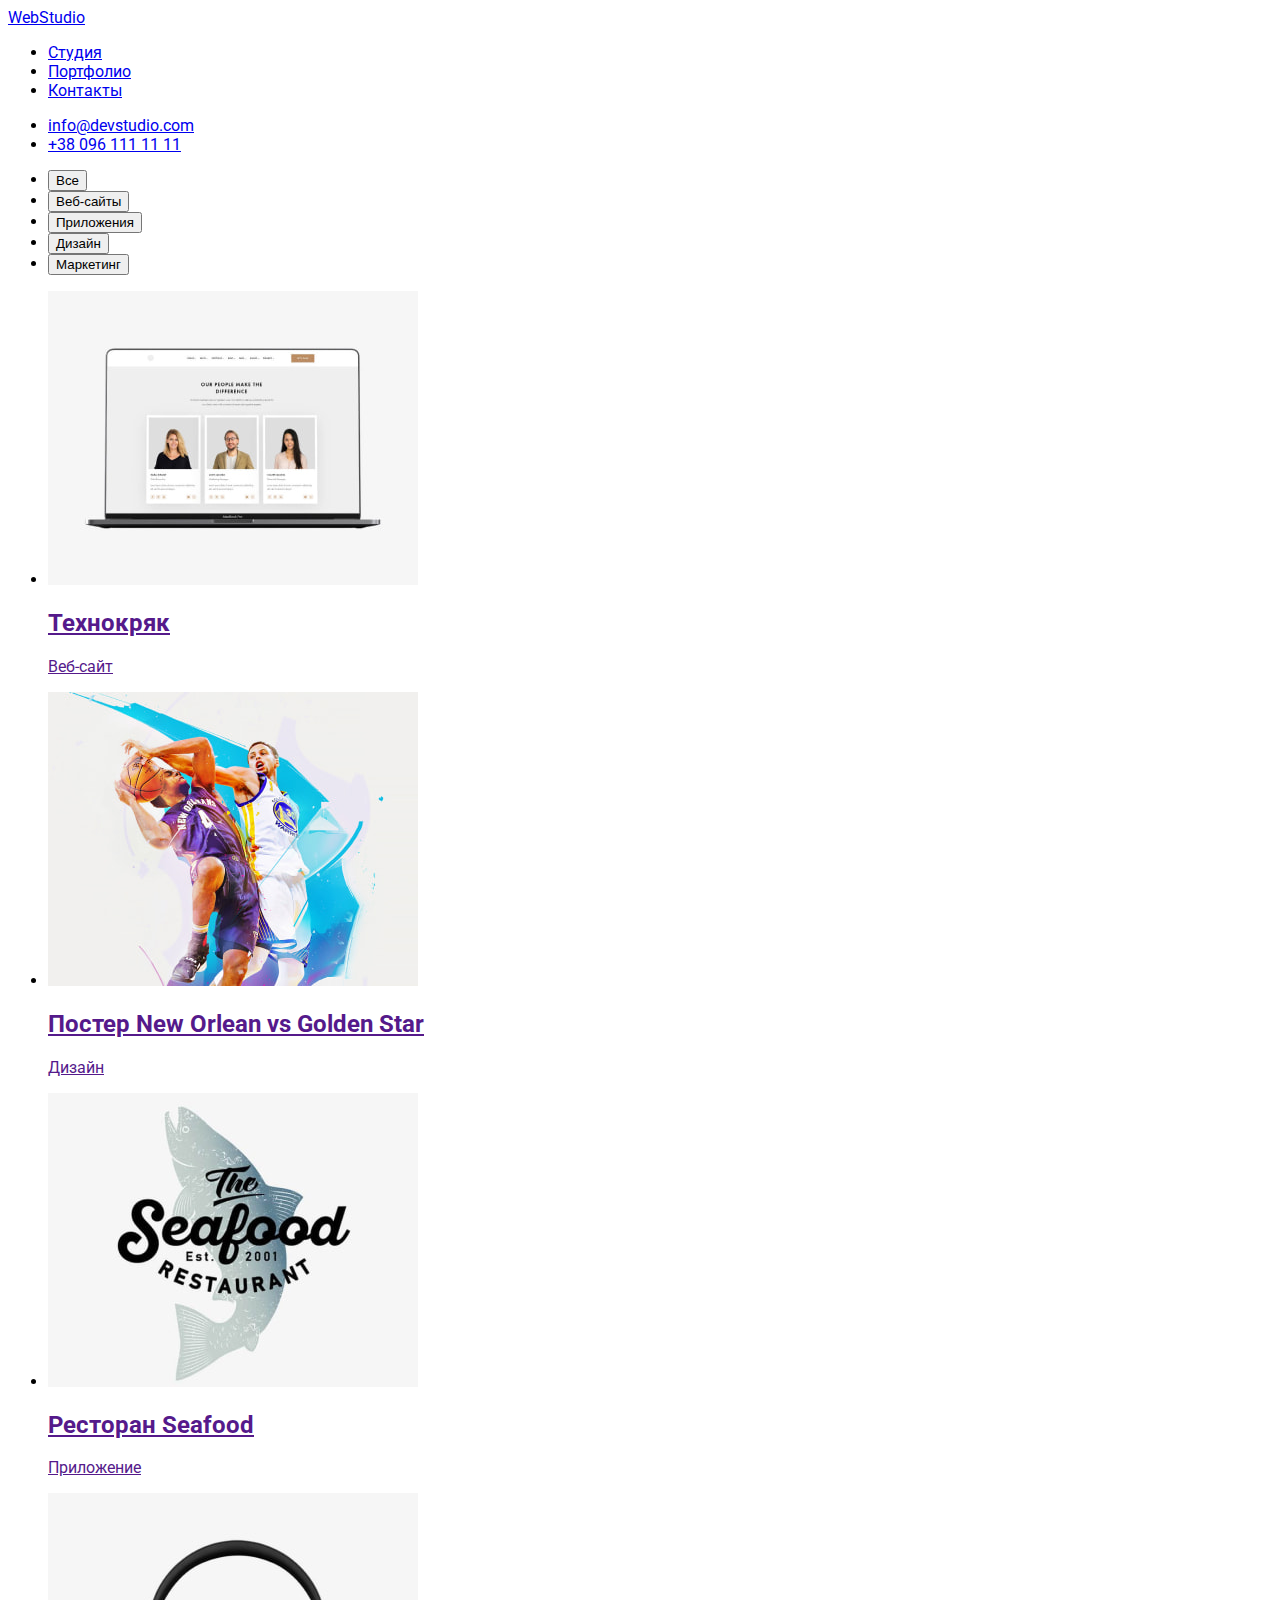
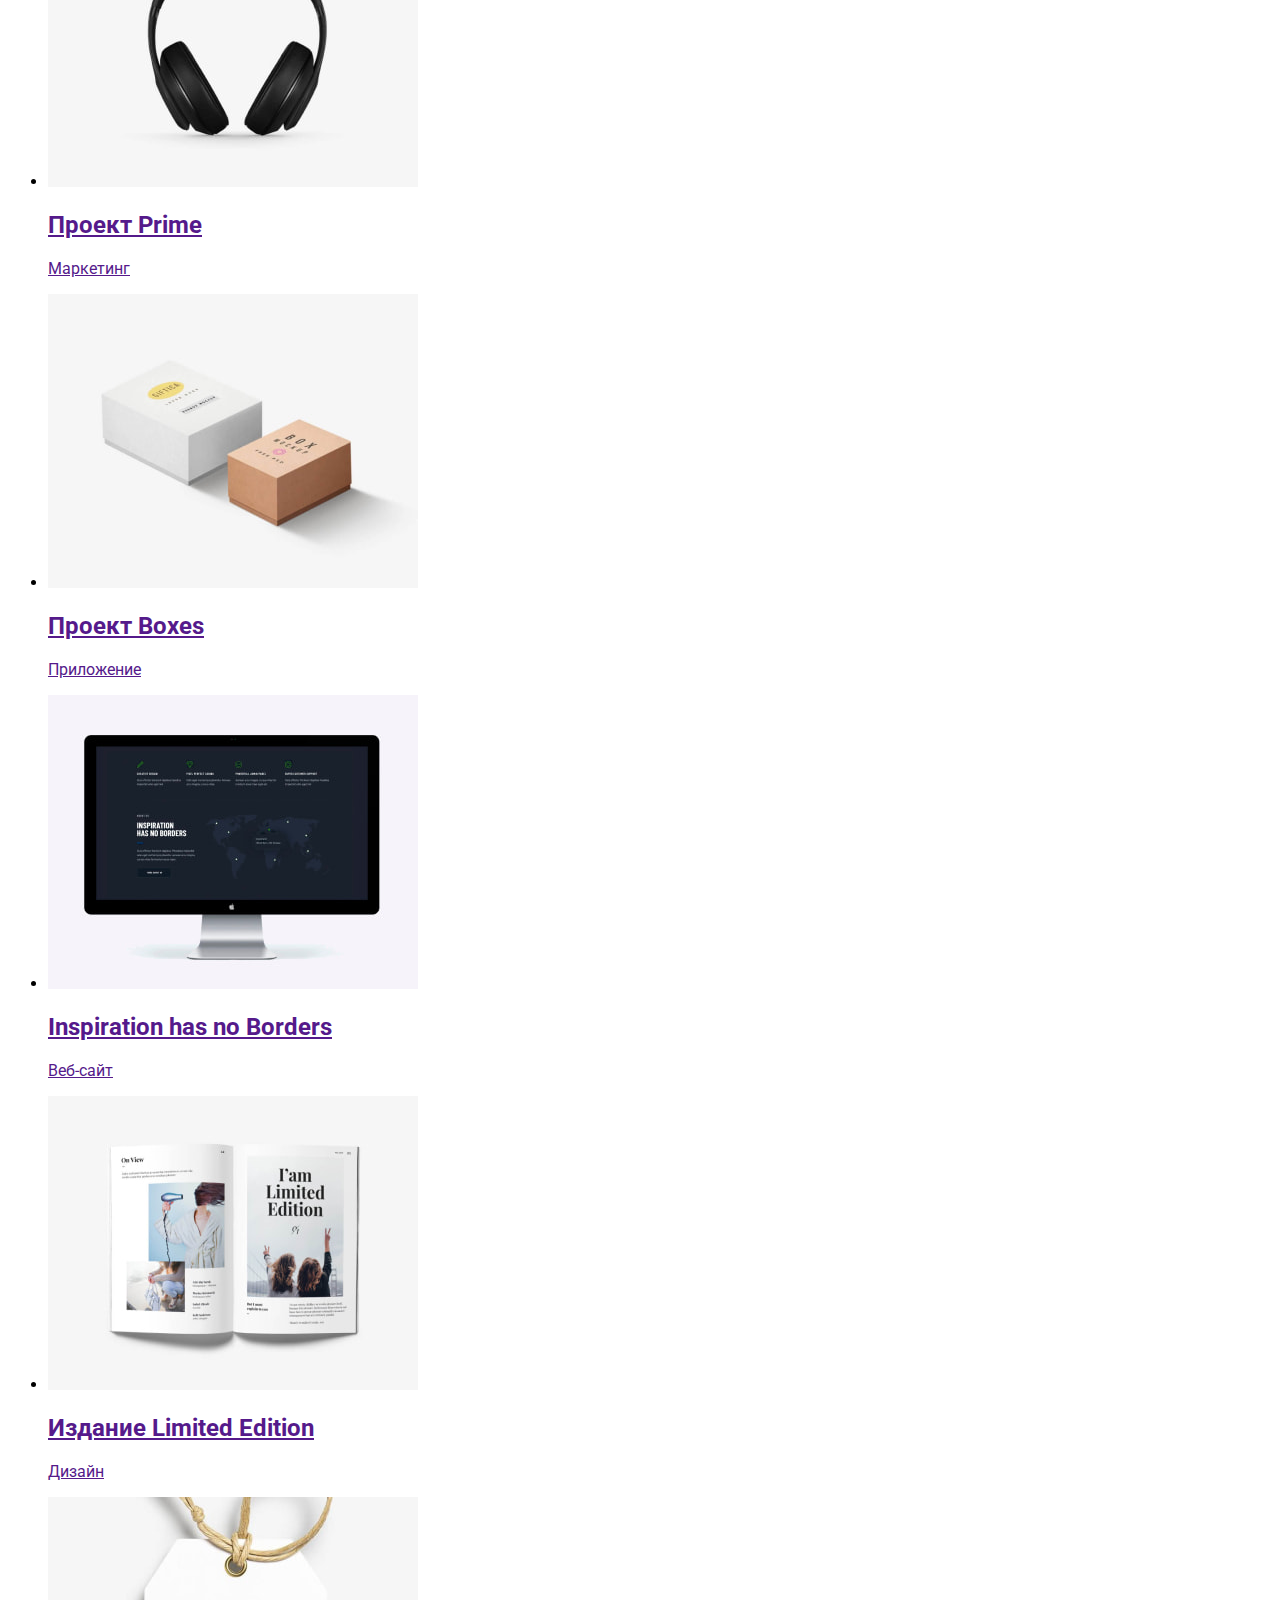
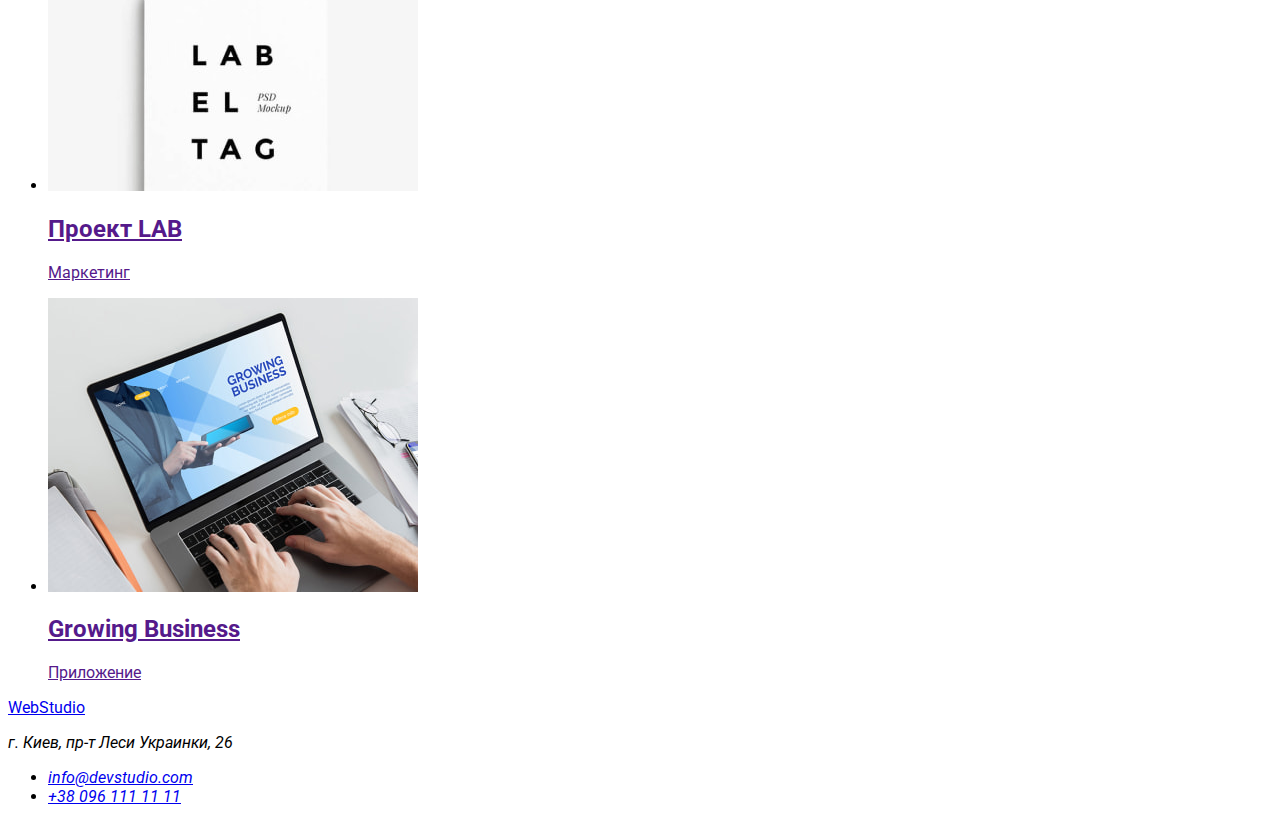
==== portfolio.html @ cda395ca "Add portfolio" ====
<!DOCTYPE html>
<html lang="ru">
    <head>
        <meta charset="UTF-8" />
        <meta http-equiv="X-UA-Compatible" content="IE=edge" />
        <meta name="viewport" content="width=device-width, initial-scale=1.0" />
        <title>Портфолио</title>
        <link rel="stylesheet" href="./css/styles.css" />
        <link rel="preconnect" href="https://fonts.googleapis.com" />
        <link rel="preconnect" href="https://fonts.gstatic.com" crossorigin />
        <link
            href="https://fonts.googleapis.com/css2?family=Raleway:wght@700&family=Roboto:wght@400;500;700;900&display=swap"
            rel="stylesheet"
        />
    </head>
    <body>
        <header>
            <nav>
                <a href="./index.html" lang="en">WebStudio</a>
                <ul>
                    <li><a href="./index.html">Студия</a></li>
                    <li><a href="./portfolio.html">Портфолио</a></li>
                    <li><a href="#">Контакты</a></li>
                </ul>
            </nav>
            <ul>
                <li><a href="mailto:info@devstudio.com">info@devstudio.com</a></li>
                <li><a href="tel:+380961111111">+38 096 111 11 11</a></li>
            </ul>
        </header>
        <main>
            <section>
                <h1 hidden>Портфолио</h1>
                <ul>
                    <li><button type="button">Все</button></li>
                    <li><button type="button">Веб-сайты</button></li>
                    <li><button type="button">Приложения</button></li>
                    <li><button type="button">Дизайн</button></li>
                    <li><button type="button">Маркетинг</button></li>
                </ul>
                <ul>
                    <li>
                        <a href=""
                            ><img
                                src="./images/portfolio-images/img.jpg"
                                alt="Ноутбук с открытым веб-сайтом"
                                width="370"
                            />
                            <h2>Технокряк</h2>
                            <p>Веб-сайт</p></a
                        >
                    </li>
                    <li>
                        <a href=""
                            ><img
                                src="./images/portfolio-images/img-1.jpg"
                                alt="Два баскетболиста во время игры с мячом"
                                width="370"
                            />
                            <h2>Постер <span lang="en">New Orlean vs Golden Star</span></h2>
                            <p>Дизайн</p></a
                        >
                    </li>
                    <li>
                        <a href=""
                            ><img
                                src="./images/portfolio-images/img-2.jpg"
                                alt="Логотип рыба с надписью"
                                width="370"
                            />
                            <h2>Ресторан <span lang="en">Seafood</span></h2>
                            <p>Приложение</p></a
                        >
                    </li>
                    <li>
                        <a href=""
                            ><img
                                src="./images/portfolio-images/img-3.jpg"
                                alt="Накладные чёрные наушники"
                                width="370"
                            />
                            <h2>Проект <span lang="en">Prime</span></h2>
                            <p>Маркетинг</p></a
                        >
                    </li>
                    <li>
                        <a href=""
                            ><img
                                src="./images/portfolio-images/img-4.jpg"
                                alt="Две коробки"
                                width="370"
                            />
                            <h2>Проект <span lang="en">Boxes</span></h2>
                            <p>Приложение</p></a
                        >
                    </li>
                    <li>
                        <a href=""
                            ><img
                                src="./images/portfolio-images/img-5.jpg"
                                alt="Моноблок"
                                width="370"
                            />
                            <h2 lang="en">Inspiration has no Borders</h2>
                            <p>Веб-сайт</p></a
                        >
                    </li>
                    <li>
                        <a href=""
                            ><img
                                src="./images/portfolio-images/img-6.jpg"
                                alt="Открытый журнал"
                                width="370"
                            />
                            <h2>Издание <span lang="en">Limited Edition</span></h2>
                            <p>Дизайн</p></a
                        >
                    </li>
                    <li>
                        <a href=""
                            ><img
                                src="./images/portfolio-images/img-7.jpg"
                                alt="Белый ярлык"
                                width="370"
                            />
                            <h2>Проект LAB</h2>
                            <p>Маркетинг</p></a
                        >
                    </li>
                    <li>
                        <a href=""
                            ><img
                                src="./images/portfolio-images/img-8.jpg"
                                alt="Мужские руки за ноутбуком"
                                width="370"
                            />
                            <h2 lang="en">Growing Business</h2>
                            <p>Приложение</p></a
                        >
                    </li>
                </ul>
            </section>
        </main>
        <footer>
            <a href="./index.html" lang="en">WebStudio</a>
            <address>
                <p>г. Киев, пр-т Леси Украинки, 26</p>
                <ul>
                    <li><a href="mailto:info@devstudio.com">info@devstudio.com</a></li>
                    <li><a href="tel:+380961111111">+38 096 111 11 11</a></li>
                </ul>
            </address>
        </footer>
    </body>
</html>
---- css/styles.css ----
body {
    font-family: 'Raleway', sans-serif;
    font-family: 'Roboto', sans-serif;
}
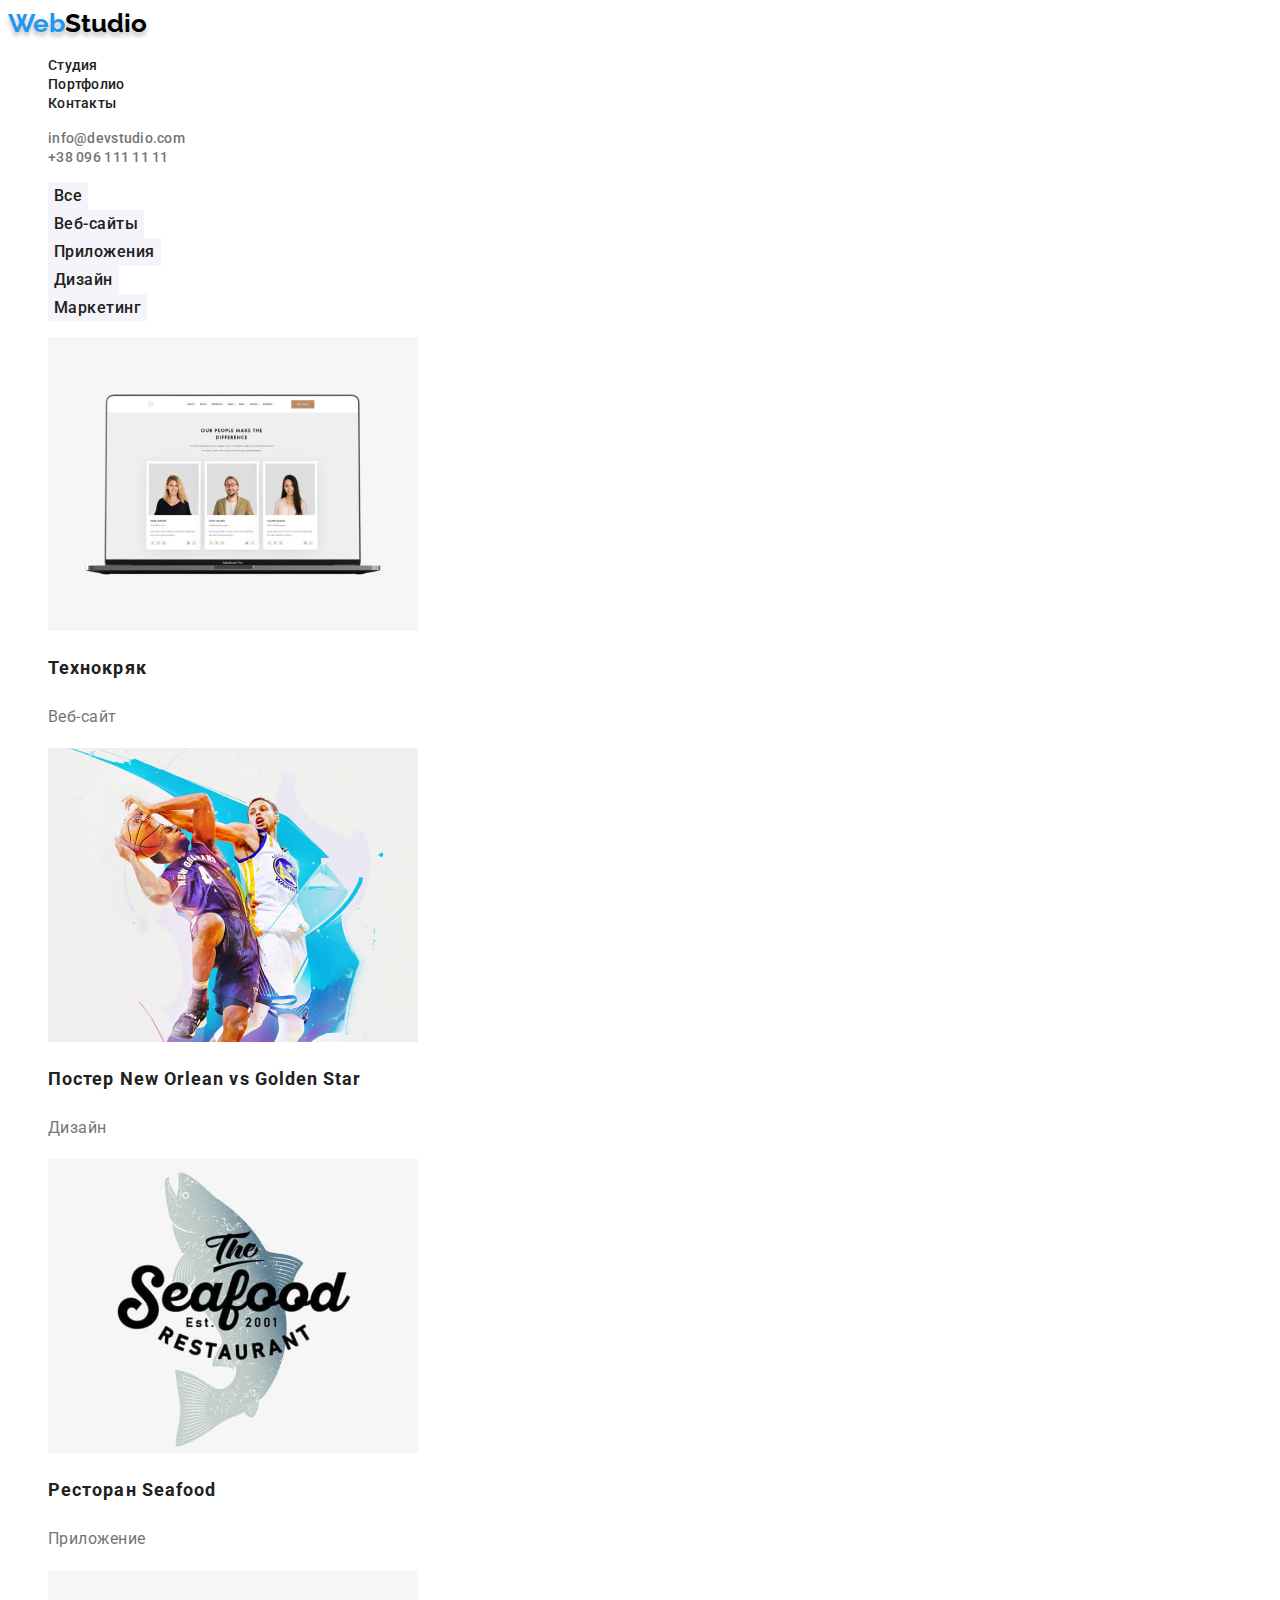
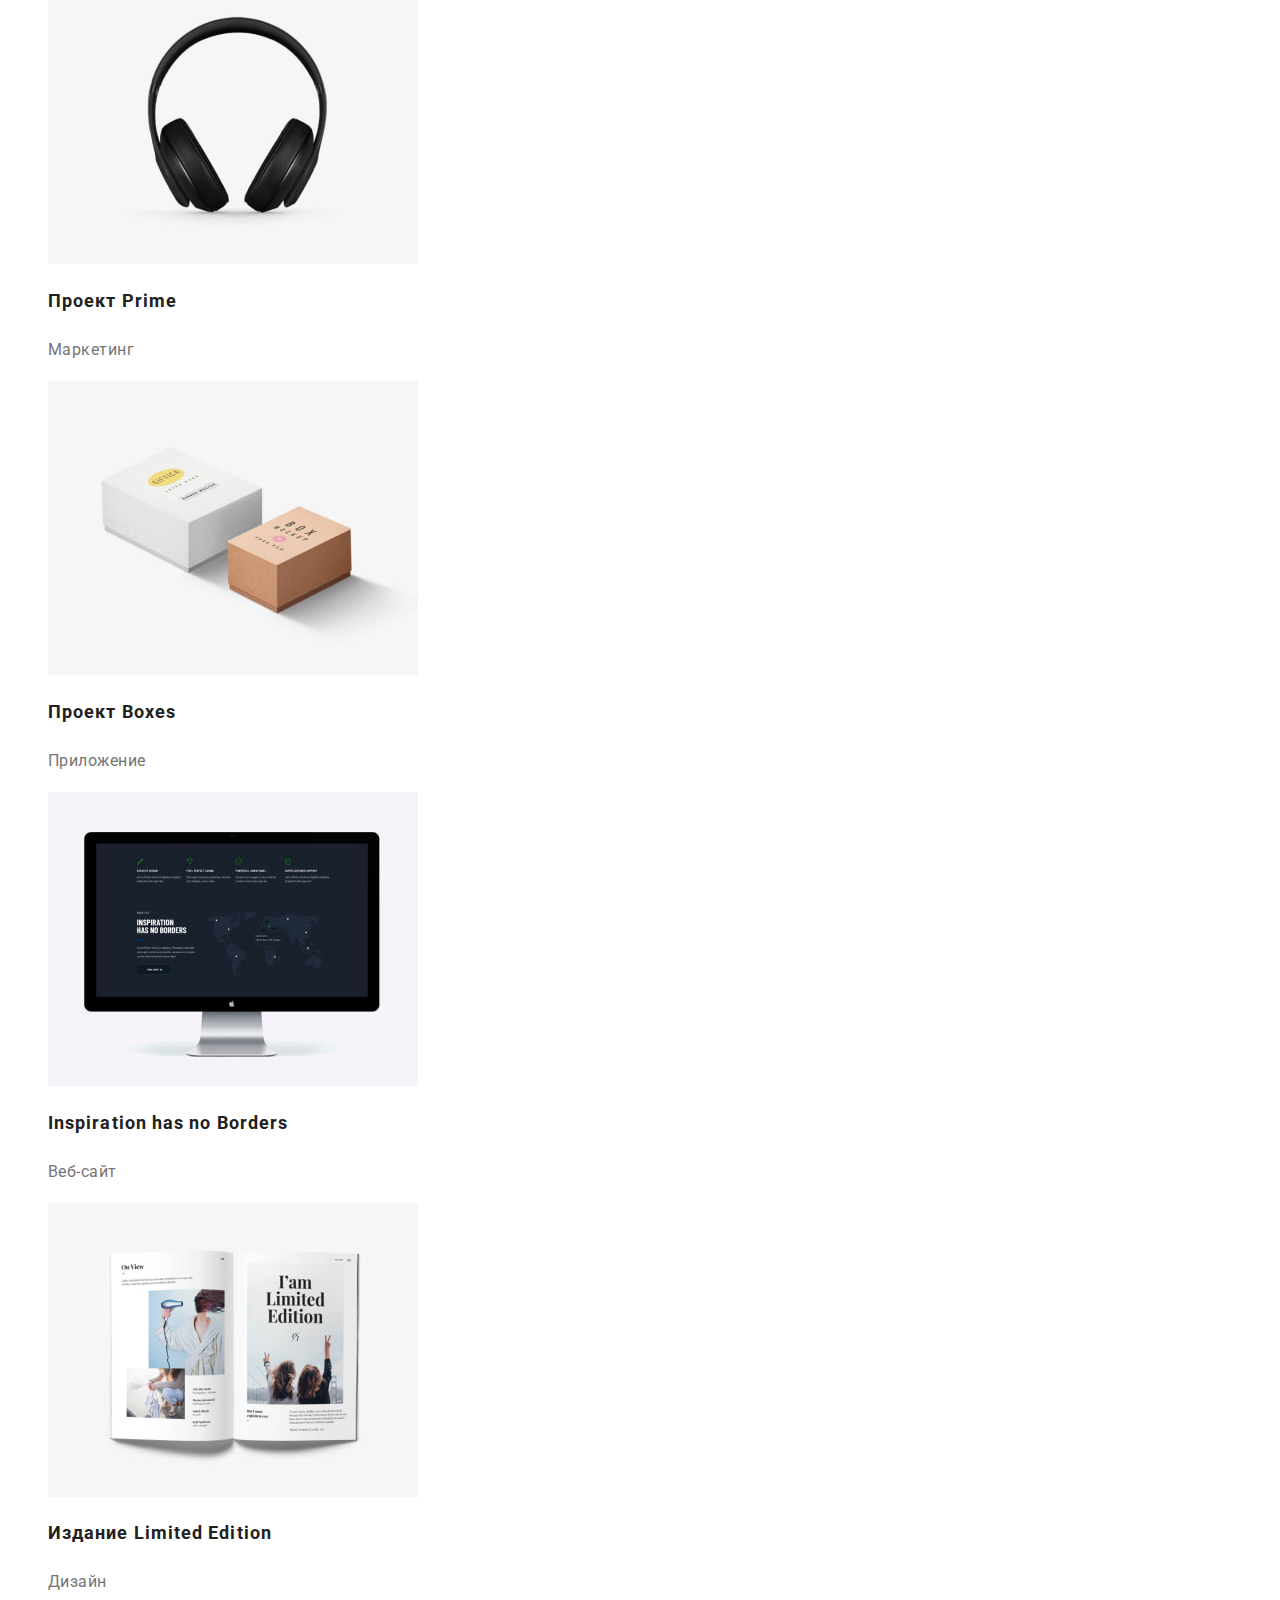
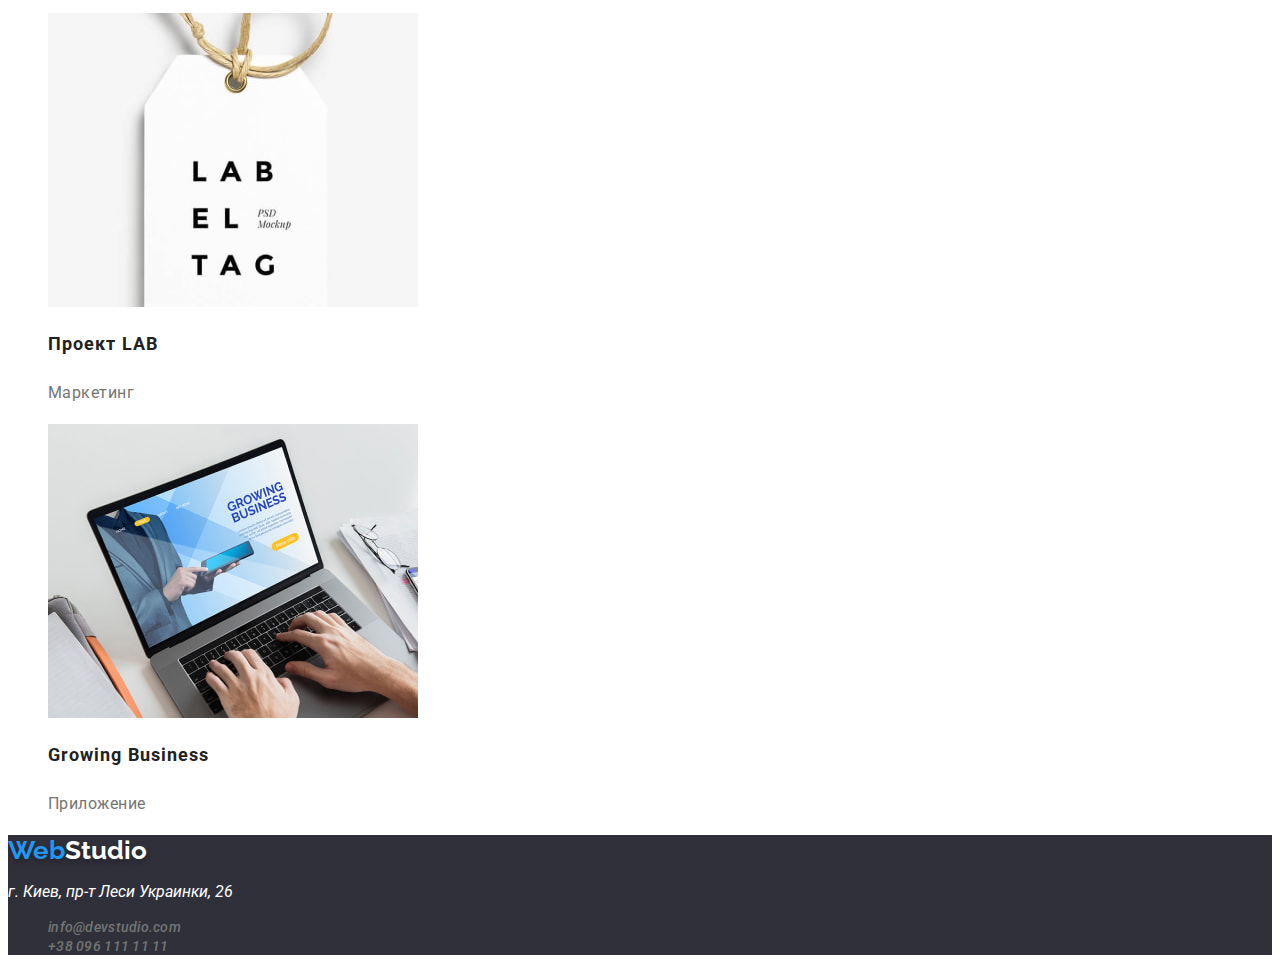
==== commit 612358a9: "Add css" ====
--- a/portfolio.html
+++ b/portfolio.html
@@ -16,27 +16,33 @@
     <body>
         <header>
             <nav>
-                <a href="./index.html" lang="en">WebStudio</a>
+                <a class="logo" href="./index.html" lang="en"
+                    ><span class="accent">Web</span>Studio</a
+                >
                 <ul>
-                    <li><a href="./index.html">Студия</a></li>
-                    <li><a href="./portfolio.html">Портфолио</a></li>
-                    <li><a href="#">Контакты</a></li>
+                    <li><a class="link" href="./index.html">Студия</a></li>
+                    <li><a class="link" href="./portfolio.html">Портфолио</a></li>
+                    <li><a class="link" href="#">Контакты</a></li>
                 </ul>
             </nav>
             <ul>
-                <li><a href="mailto:info@devstudio.com">info@devstudio.com</a></li>
-                <li><a href="tel:+380961111111">+38 096 111 11 11</a></li>
+                <li>
+                    <a class="link link-color" href="mailto:info@devstudio.com"
+                        >info@devstudio.com</a
+                    >
+                </li>
+                <li><a class="link link-color" href="tel:+380961111111">+38 096 111 11 11</a></li>
             </ul>
         </header>
         <main>
             <section>
                 <h1 hidden>Портфолио</h1>
                 <ul>
-                    <li><button type="button">Все</button></li>
-                    <li><button type="button">Веб-сайты</button></li>
-                    <li><button type="button">Приложения</button></li>
-                    <li><button type="button">Дизайн</button></li>
-                    <li><button type="button">Маркетинг</button></li>
+                    <li><button class="btn-portfolio" type="button">Все</button></li>
+                    <li><button class="btn-portfolio" type="button">Веб-сайты</button></li>
+                    <li><button class="btn-portfolio" type="button">Приложения</button></li>
+                    <li><button class="btn-portfolio" type="button">Дизайн</button></li>
+                    <li><button class="btn-portfolio" type="button">Маркетинг</button></li>
                 </ul>
                 <ul>
                     <li>
@@ -46,8 +52,8 @@
                                 alt="Ноутбук с открытым веб-сайтом"
                                 width="370"
                             />
-                            <h2>Технокряк</h2>
-                            <p>Веб-сайт</p></a
+                            <h2 class="title-portfolio">Технокряк</h2>
+                            <p class="works-type">Веб-сайт</p></a
                         >
                     </li>
                     <li>
@@ -57,8 +63,10 @@
                                 alt="Два баскетболиста во время игры с мячом"
                                 width="370"
                             />
-                            <h2>Постер <span lang="en">New Orlean vs Golden Star</span></h2>
-                            <p>Дизайн</p></a
+                            <h2 class="title-portfolio">
+                                Постер <span lang="en">New Orlean vs Golden Star</span>
+                            </h2>
+                            <p class="works-type">Дизайн</p></a
                         >
                     </li>
                     <li>
@@ -68,8 +76,8 @@
                                 alt="Логотип рыба с надписью"
                                 width="370"
                             />
-                            <h2>Ресторан <span lang="en">Seafood</span></h2>
-                            <p>Приложение</p></a
+                            <h2 class="title-portfolio">Ресторан <span lang="en">Seafood</span></h2>
+                            <p class="works-type">Приложение</p></a
                         >
                     </li>
                     <li>
@@ -79,8 +87,8 @@
                                 alt="Накладные чёрные наушники"
                                 width="370"
                             />
-                            <h2>Проект <span lang="en">Prime</span></h2>
-                            <p>Маркетинг</p></a
+                            <h2 class="title-portfolio">Проект <span lang="en">Prime</span></h2>
+                            <p class="works-type">Маркетинг</p></a
                         >
                     </li>
                     <li>
@@ -90,8 +98,8 @@
                                 alt="Две коробки"
                                 width="370"
                             />
-                            <h2>Проект <span lang="en">Boxes</span></h2>
-                            <p>Приложение</p></a
+                            <h2 class="title-portfolio">Проект <span lang="en">Boxes</span></h2>
+                            <p class="works-type">Приложение</p></a
                         >
                     </li>
                     <li>
@@ -101,8 +109,8 @@
                                 alt="Моноблок"
                                 width="370"
                             />
-                            <h2 lang="en">Inspiration has no Borders</h2>
-                            <p>Веб-сайт</p></a
+                            <h2 class="title-portfolio" lang="en">Inspiration has no Borders</h2>
+                            <p class="works-type">Веб-сайт</p></a
                         >
                     </li>
                     <li>
@@ -112,8 +120,10 @@
                                 alt="Открытый журнал"
                                 width="370"
                             />
-                            <h2>Издание <span lang="en">Limited Edition</span></h2>
-                            <p>Дизайн</p></a
+                            <h2 class="title-portfolio">
+                                Издание <span lang="en">Limited Edition</span>
+                            </h2>
+                            <p class="works-type">Дизайн</p></a
                         >
                     </li>
                     <li>
@@ -123,8 +133,8 @@
                                 alt="Белый ярлык"
                                 width="370"
                             />
-                            <h2>Проект LAB</h2>
-                            <p>Маркетинг</p></a
+                            <h2 class="title-portfolio">Проект LAB</h2>
+                            <p class="works-type">Маркетинг</p></a
                         >
                     </li>
                     <li>
@@ -134,20 +144,26 @@
                                 alt="Мужские руки за ноутбуком"
                                 width="370"
                             />
-                            <h2 lang="en">Growing Business</h2>
-                            <p>Приложение</p></a
+                            <h2 class="title-portfolio" lang="en">Growing Business</h2>
+                            <p class="works-type">Приложение</p></a
                         >
                     </li>
                 </ul>
             </section>
         </main>
-        <footer>
-            <a href="./index.html" lang="en">WebStudio</a>
+        <footer class="second-background">
+            <a class="logo logo-footer" href="./index.html" lang="en"
+                ><span class="accent">Web</span>Studio</a
+            >
             <address>
                 <p>г. Киев, пр-т Леси Украинки, 26</p>
                 <ul>
-                    <li><a href="mailto:info@devstudio.com">info@devstudio.com</a></li>
-                    <li><a href="tel:+380961111111">+38 096 111 11 11</a></li>
+                    <li>
+                        <a class="link contacts" href="mailto:info@devstudio.com"
+                            >info@devstudio.com</a
+                        >
+                    </li>
+                    <li><a class="link contacts" href="tel:+380961111111">+38 096 111 11 11</a></li>
                 </ul>
             </address>
         </footer>
--- a/css/styles.css
+++ b/css/styles.css
@@ -1,4 +1,139 @@
+:root {
+    --text-color: #757575;
+    --backround-color: #ffffff;
+    --accent-color: #2196f3;
+    --title-color: #212121;
+    --white-text-color: #ffffff;
+    --btn-portfolio: #f5f4fa;
+}
 body {
     font-family: 'Raleway', sans-serif;
     font-family: 'Roboto', sans-serif;
+    color: var(--text-color);
+    background-color: var(--backround-color);
 }
+ul {
+    list-style: none;
+}
+a {
+    text-decoration: none;
+}
+/* хедер*/
+.logo {
+    font-family: 'Raleway';
+    font-weight: bold;
+    font-size: 26px;
+    line-height: 1.19;
+    color: #000000;
+    text-shadow: 0px 4px 4px rgba(0, 0, 0, 0.25);
+}
+.accent {
+    color: var(--accent-color);
+}
+.link {
+    font-weight: 500;
+    font-size: 14px;
+    line-height: 1.14;
+    letter-spacing: 0.02em;
+    color: var(--title-color);
+}
+.link:hover,
+.link:focus,
+.link:active {
+    color: var(--accent-color);
+}
+.link-color {
+    color: var(--text-color);
+}
+.contacts {
+    color: var(--text-color);
+}
+/* секция герой */
+.second-background {
+    background-color: #2f303a;
+    color: var(--white-text-color);
+}
+.main-title {
+    font-weight: 900;
+    font-size: 44px;
+    line-height: 1.36;
+    text-align: center;
+    letter-spacing: 0.06em;
+    text-transform: uppercase;
+}
+.btn {
+    font-family: Roboto;
+    font-weight: bold;
+    font-size: 16px;
+    line-height: 1.87;
+    text-align: center;
+    letter-spacing: 0.06em;
+    color: var(--white-text-color);
+    background-color: var(--accent-color);
+    cursor: pointer;
+}
+/* секция наши достоинства */
+.title-benefits {
+    font-size: 14px;
+    line-height: 1.14;
+    letter-spacing: 0.03em;
+    text-transform: uppercase;
+    color: var(--title-color);
+}
+.paragraph-benefits {
+    font-size: 14px;
+    line-height: 1.71;
+    letter-spacing: 0.03em;
+}
+/*секция чем мы занимаемся  */
+.title {
+    font-size: 36px;
+    line-height: 1.16;
+    text-align: center;
+    letter-spacing: 0.03em;
+    color: var(--title-color);
+}
+/*секция наша команда  */
+.command-members {
+    font-weight: 500;
+    color: var(--title-color);
+}
+.position {
+    font-size: 16px;
+    line-height: 1.18;
+    letter-spacing: 0.03em;
+}
+/* Подвал */
+.logo-footer {
+    color: var(--white-text-color);
+}
+/* Портфолио  */
+.btn-portfolio {
+    font-family: Roboto;
+    font-weight: 500;
+    font-size: 16px;
+    line-height: 1.62;
+    text-align: center;
+    letter-spacing: 0.03em;
+    color: var(--title-color);
+    background-color: var(--btn-portfolio);
+    cursor: pointer;
+    border: none;
+}
+.btn-portfolio:hover,
+.btn-portfolio:focus {
+    color: var(--white-text-color);
+    background-color: var(--accent-color);
+}
+.title-portfolio {
+    font-size: 18px;
+    line-height: 2;
+    letter-spacing: 0.06em;
+    color: var(--title-color);
+}
+.works-type {
+    font-size: 16px;
+    line-height: 1.87;
+    letter-spacing: 0.03em;
+    color: var(--text-color);
+}
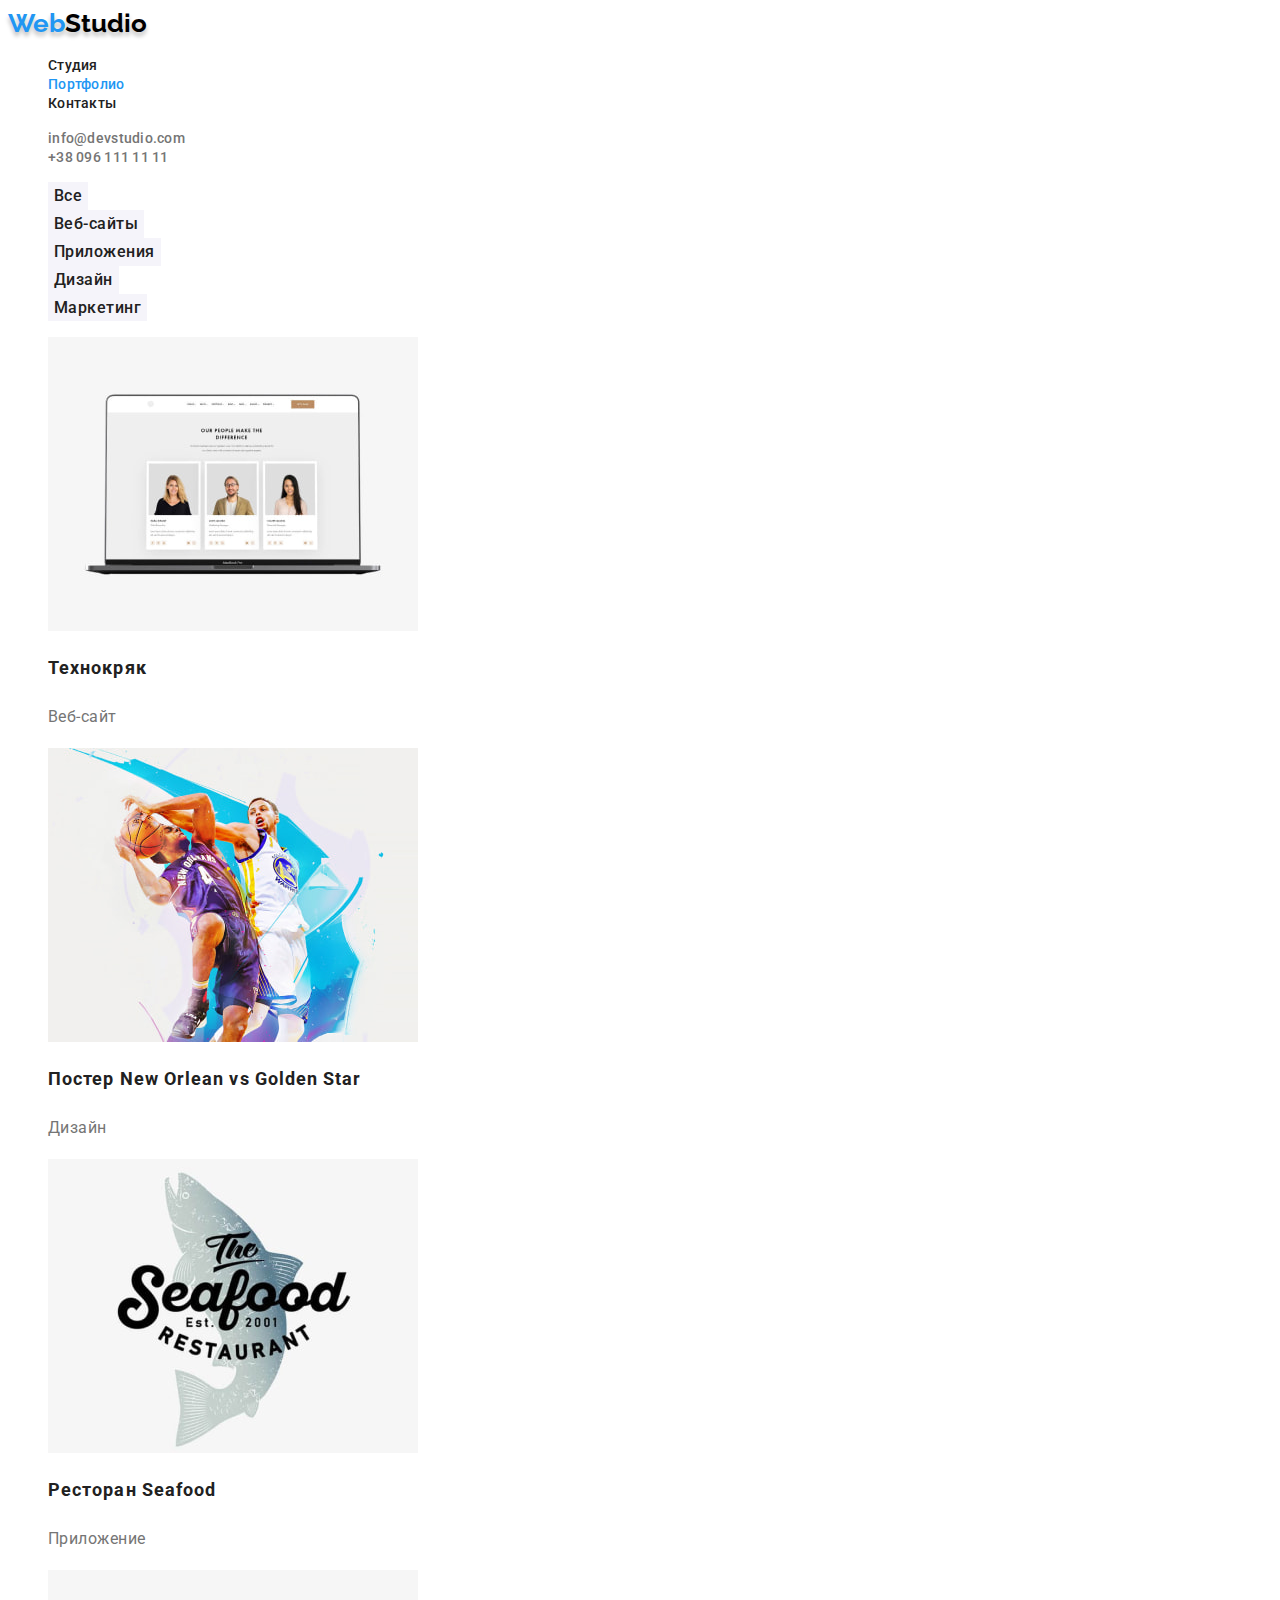
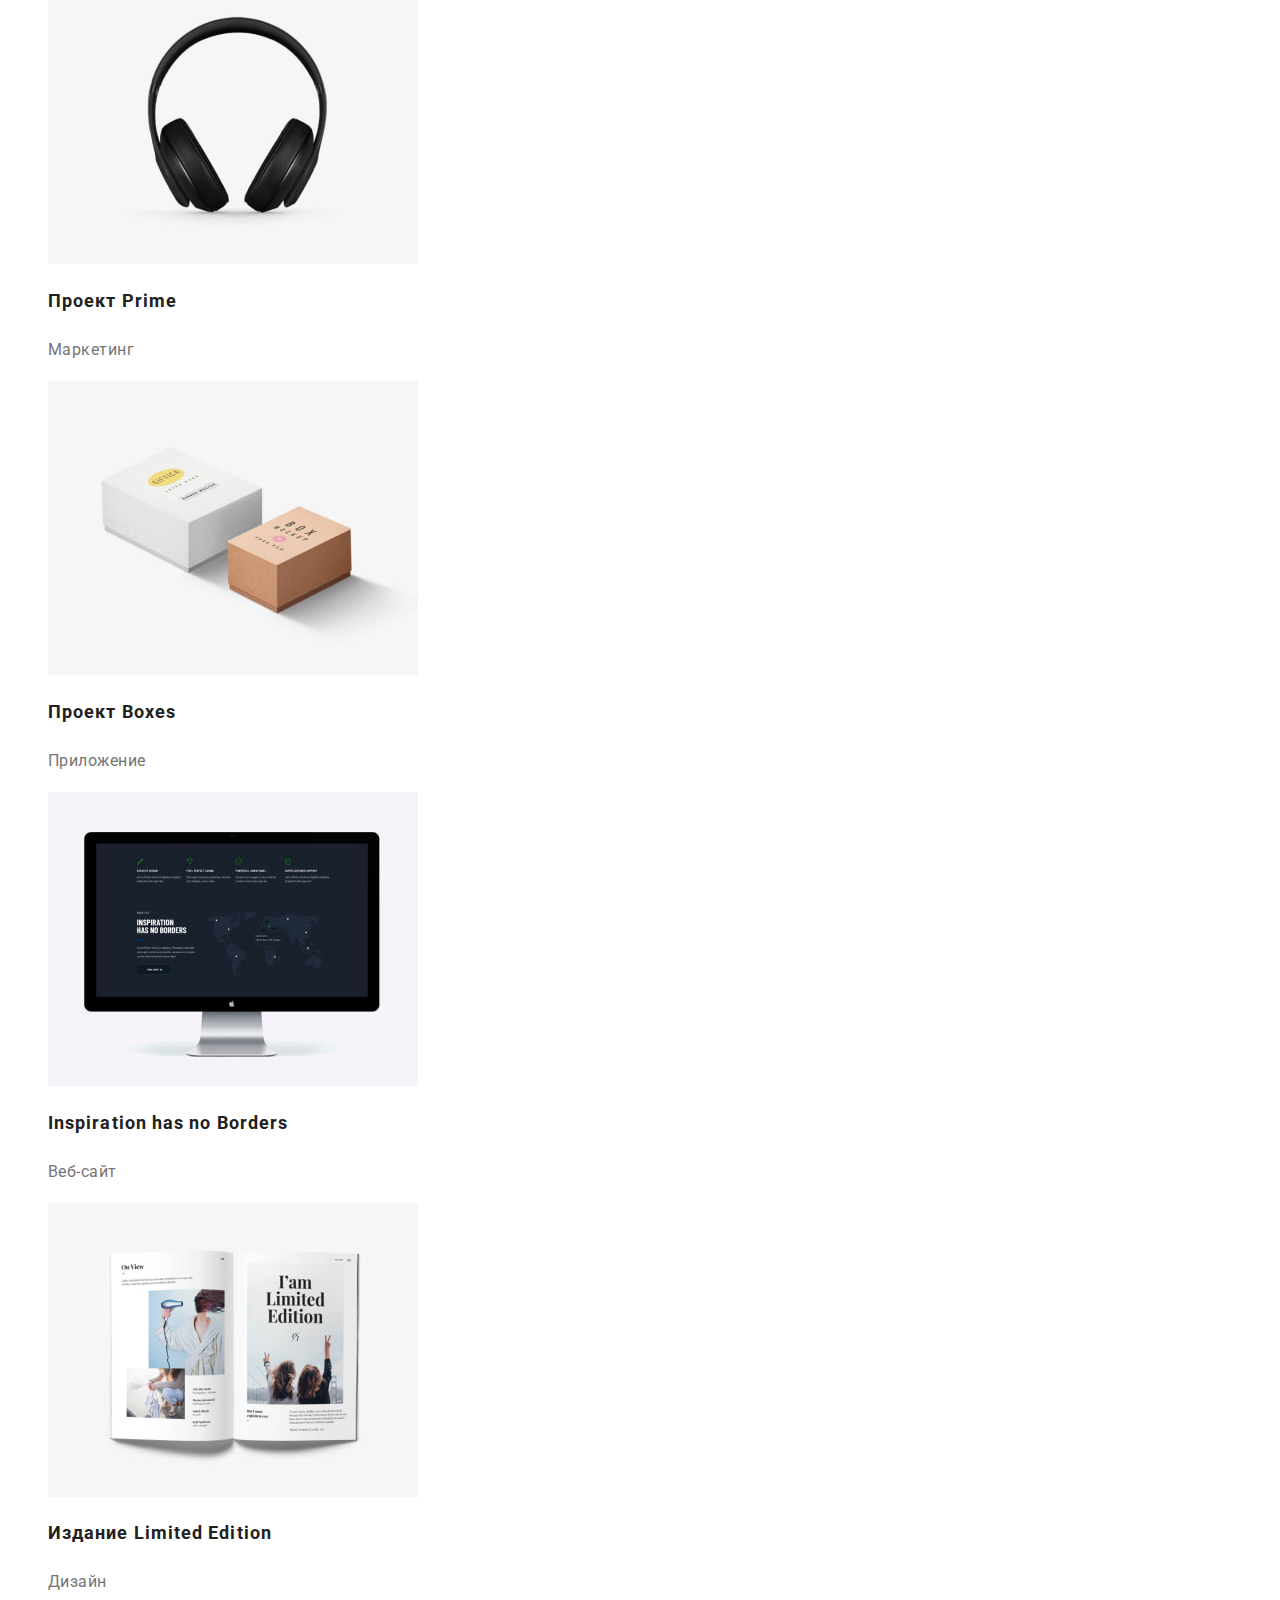
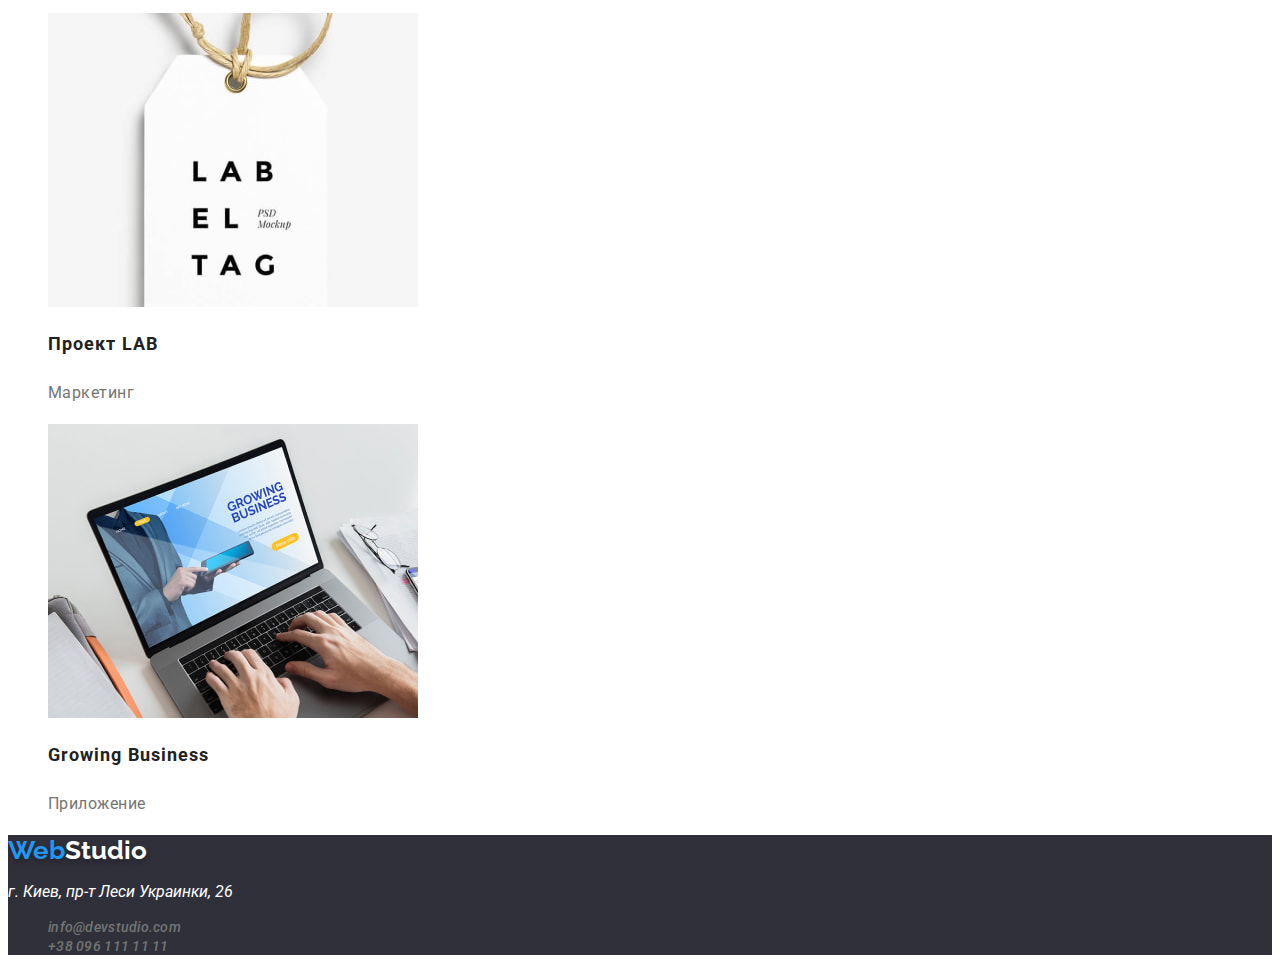
==== commit c8d4f1e5: "add current" ====
--- a/portfolio.html
+++ b/portfolio.html
@@ -21,7 +21,7 @@
                 >
                 <ul>
                     <li><a class="link" href="./index.html">Студия</a></li>
-                    <li><a class="link" href="./portfolio.html">Портфолио</a></li>
+                    <li><a class="link current" href="./portfolio.html">Портфолио</a></li>
                     <li><a class="link" href="#">Контакты</a></li>
                 </ul>
             </nav>
@@ -38,7 +38,7 @@
             <section>
                 <h1 hidden>Портфолио</h1>
                 <ul>
-                    <li><button class="btn-portfolio" type="button">Все</button></li>
+                    <li><button class="btn-portfolio " type="button">Все</button></li>
                     <li><button class="btn-portfolio" type="button">Веб-сайты</button></li>
                     <li><button class="btn-portfolio" type="button">Приложения</button></li>
                     <li><button class="btn-portfolio" type="button">Дизайн</button></li>
--- a/css/styles.css
+++ b/css/styles.css
@@ -42,6 +42,9 @@
 .link:active {
     color: var(--accent-color);
 }
+.current {
+    color: var(--accent-color);
+}
 .link-color {
     color: var(--text-color);
 }
@@ -62,7 +65,7 @@
     text-transform: uppercase;
 }
 .btn {
-    font-family: Roboto;
+    font-family: inherit;
     font-weight: bold;
     font-size: 16px;
     line-height: 1.87;
@@ -109,7 +112,7 @@
 }
 /* Портфолио  */
 .btn-portfolio {
-    font-family: Roboto;
+    font-family: inherit;
     font-weight: 500;
     font-size: 16px;
     line-height: 1.62;
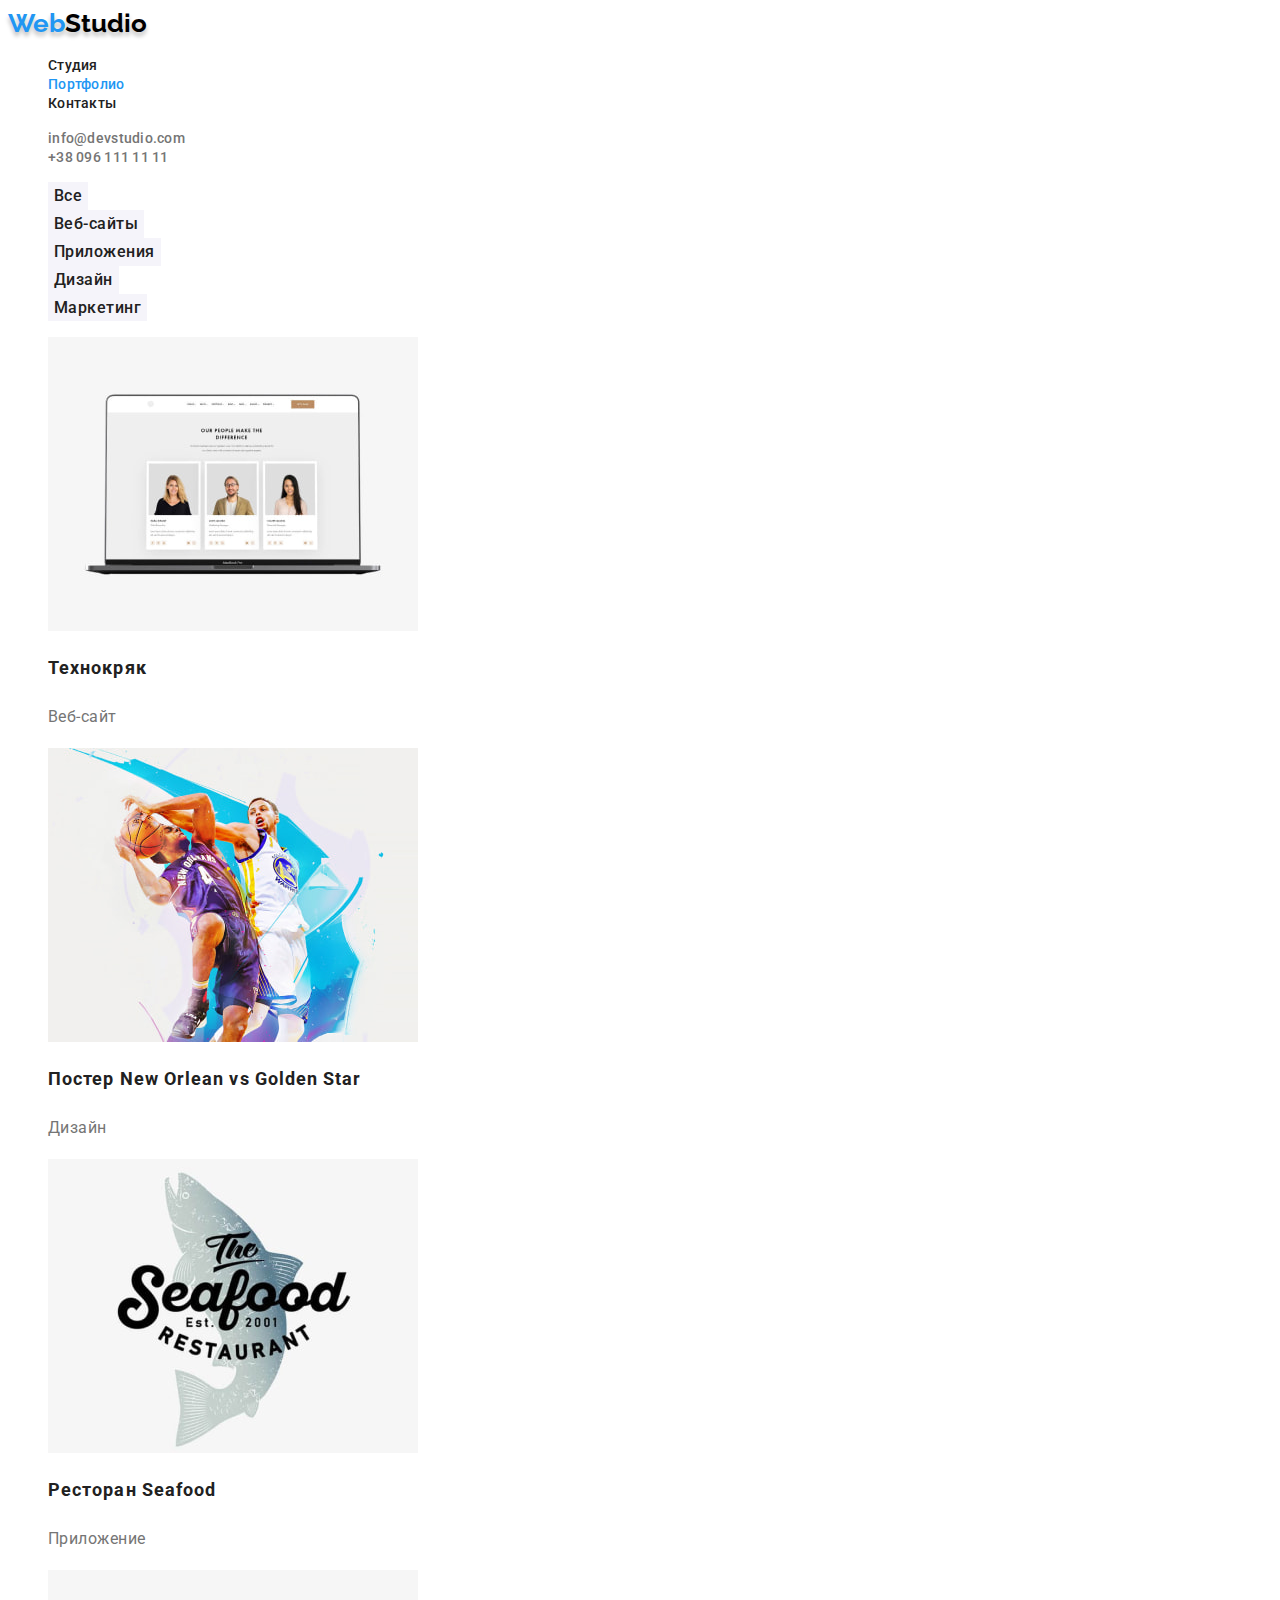
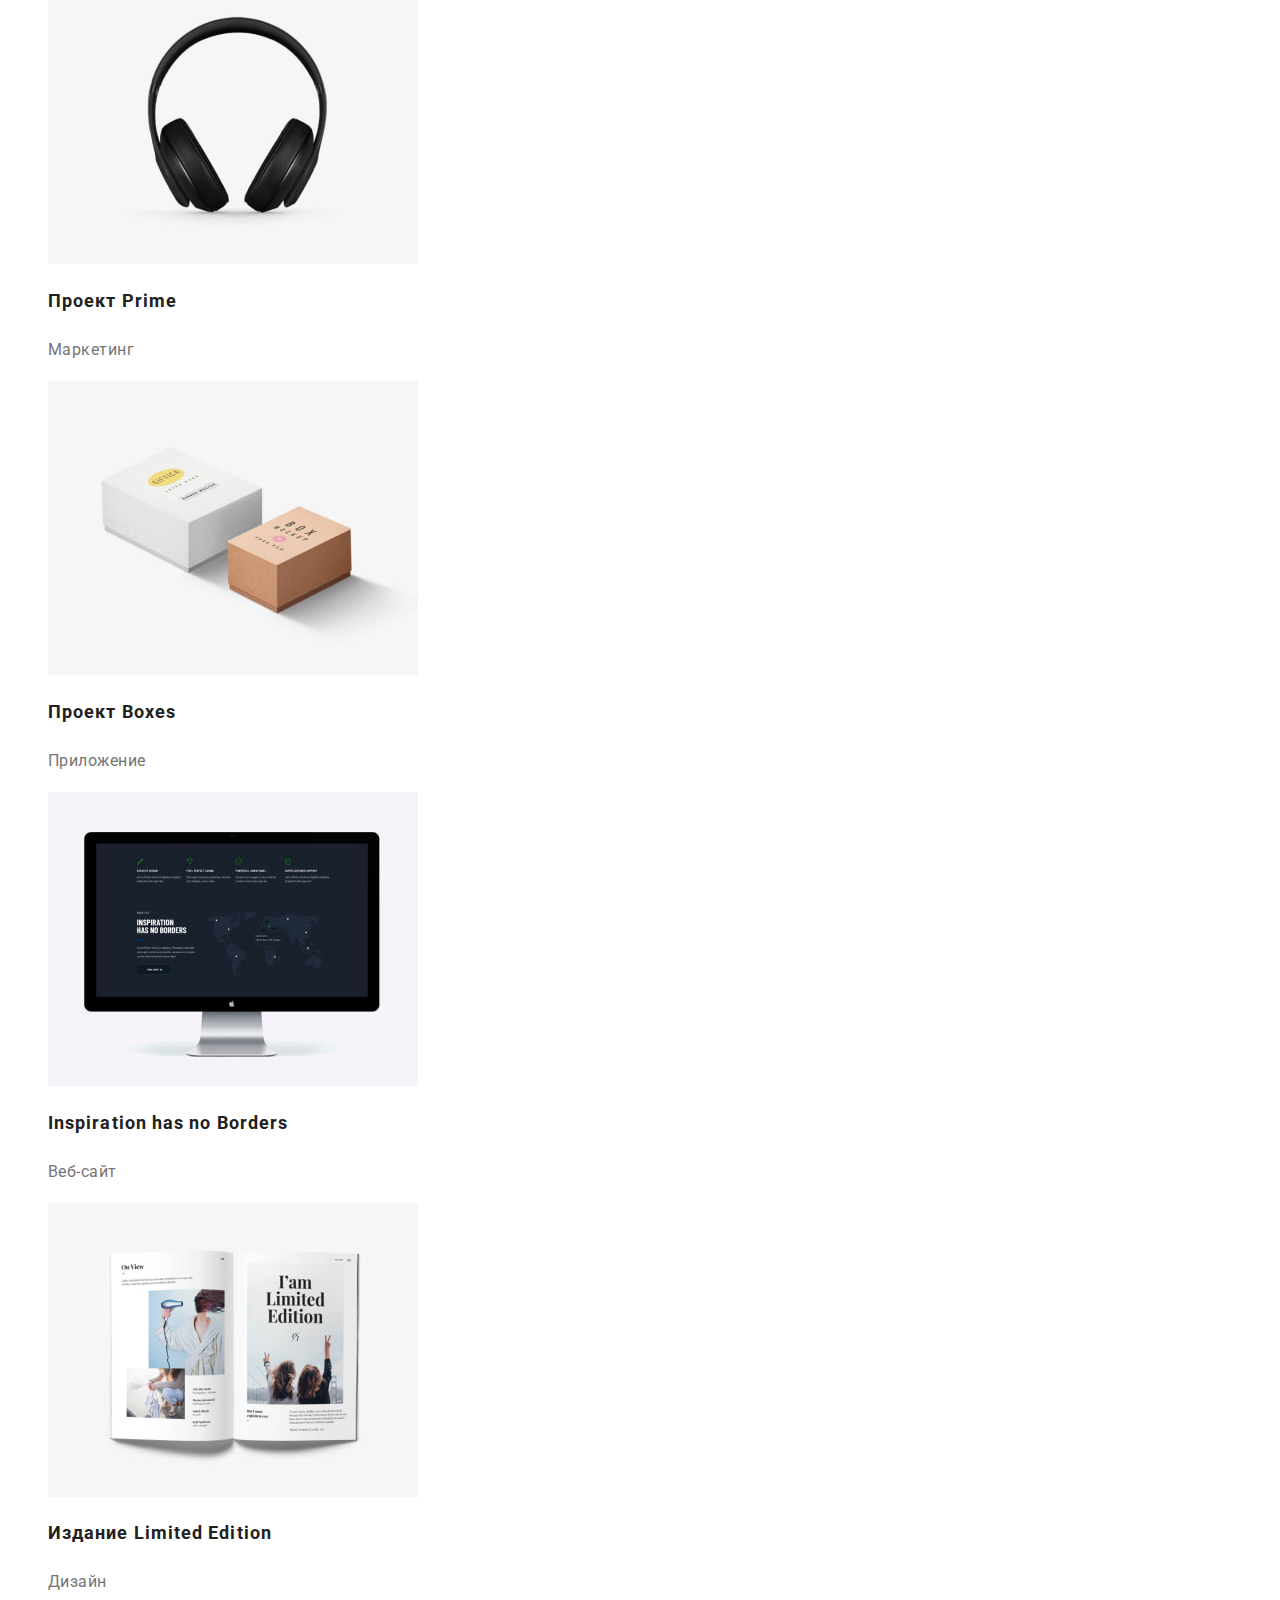
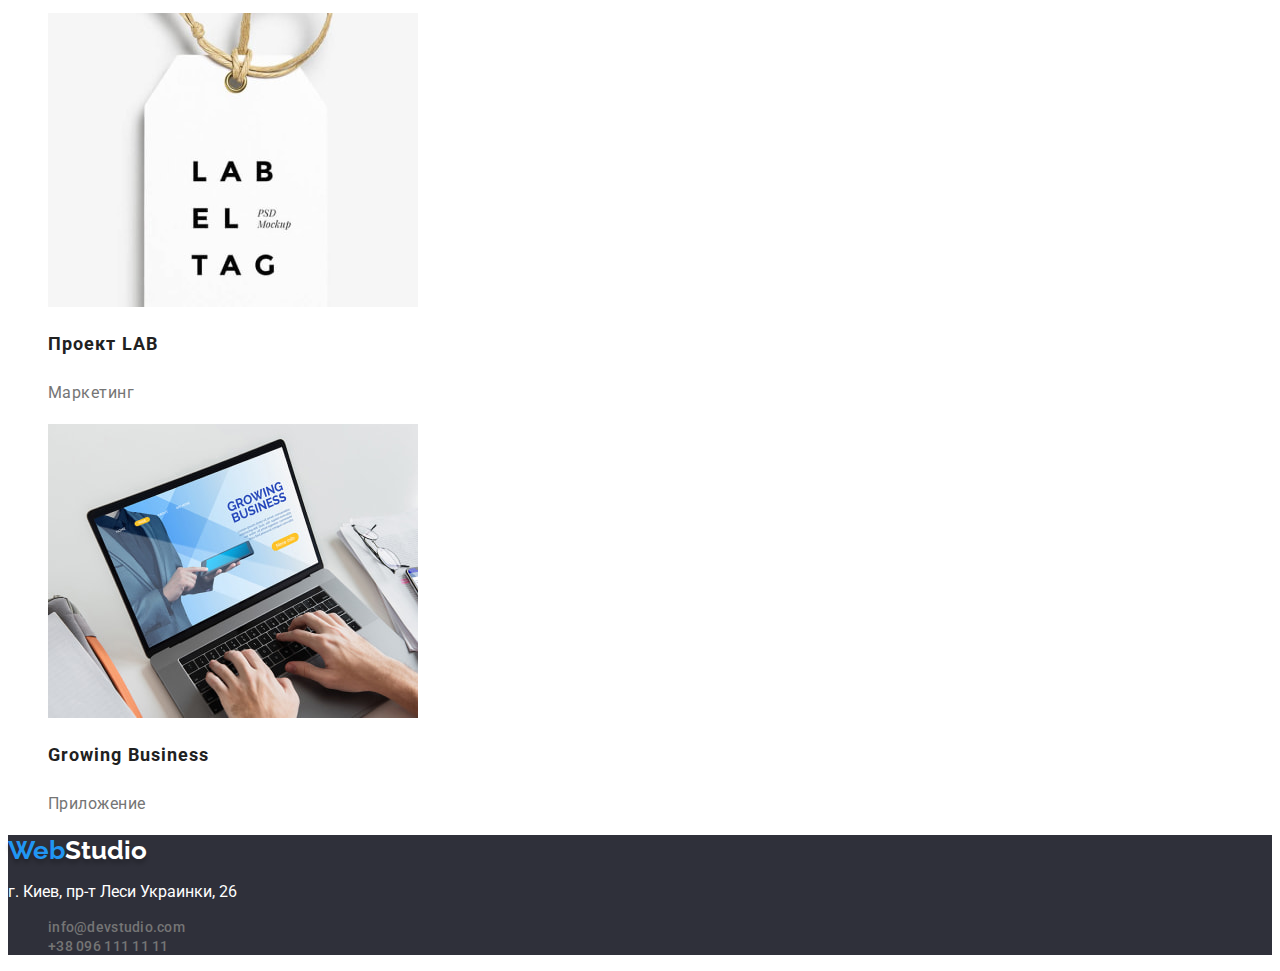
==== commit e4c9f74d: "HW-2-edit" ====
--- a/portfolio.html
+++ b/portfolio.html
@@ -5,13 +5,13 @@
         <meta http-equiv="X-UA-Compatible" content="IE=edge" />
         <meta name="viewport" content="width=device-width, initial-scale=1.0" />
         <title>Портфолио</title>
-        <link rel="stylesheet" href="./css/styles.css" />
         <link rel="preconnect" href="https://fonts.googleapis.com" />
         <link rel="preconnect" href="https://fonts.gstatic.com" crossorigin />
         <link
             href="https://fonts.googleapis.com/css2?family=Raleway:wght@700&family=Roboto:wght@400;500;700;900&display=swap"
             rel="stylesheet"
         />
+        <link rel="stylesheet" href="./css/styles.css" />
     </head>
     <body>
         <header>
@@ -38,7 +38,7 @@
             <section>
                 <h1 hidden>Портфолио</h1>
                 <ul>
-                    <li><button class="btn-portfolio " type="button">Все</button></li>
+                    <li><button class="btn-portfolio" type="button">Все</button></li>
                     <li><button class="btn-portfolio" type="button">Веб-сайты</button></li>
                     <li><button class="btn-portfolio" type="button">Приложения</button></li>
                     <li><button class="btn-portfolio" type="button">Дизайн</button></li>
@@ -155,7 +155,7 @@
             <a class="logo logo-footer" href="./index.html" lang="en"
                 ><span class="accent">Web</span>Studio</a
             >
-            <address>
+            <address class="address">
                 <p>г. Киев, пр-т Леси Украинки, 26</p>
                 <ul>
                     <li>
--- a/css/styles.css
+++ b/css/styles.css
@@ -7,7 +7,6 @@
     --btn-portfolio: #f5f4fa;
 }
 body {
-    font-family: 'Raleway', sans-serif;
     font-family: 'Roboto', sans-serif;
     color: var(--text-color);
     background-color: var(--backround-color);
@@ -21,7 +20,7 @@
 /* хедер*/
 .logo {
     font-family: 'Raleway';
-    font-weight: bold;
+    font-weight: 700;
     font-size: 26px;
     line-height: 1.19;
     color: #000000;
@@ -66,7 +65,7 @@
 }
 .btn {
     font-family: inherit;
-    font-weight: bold;
+    font-weight: 700;
     font-size: 16px;
     line-height: 1.87;
     text-align: center;
@@ -110,6 +109,9 @@
 .logo-footer {
     color: var(--white-text-color);
 }
+.address {
+    font-style: normal;
+}
 /* Портфолио  */
 .btn-portfolio {
     font-family: inherit;
